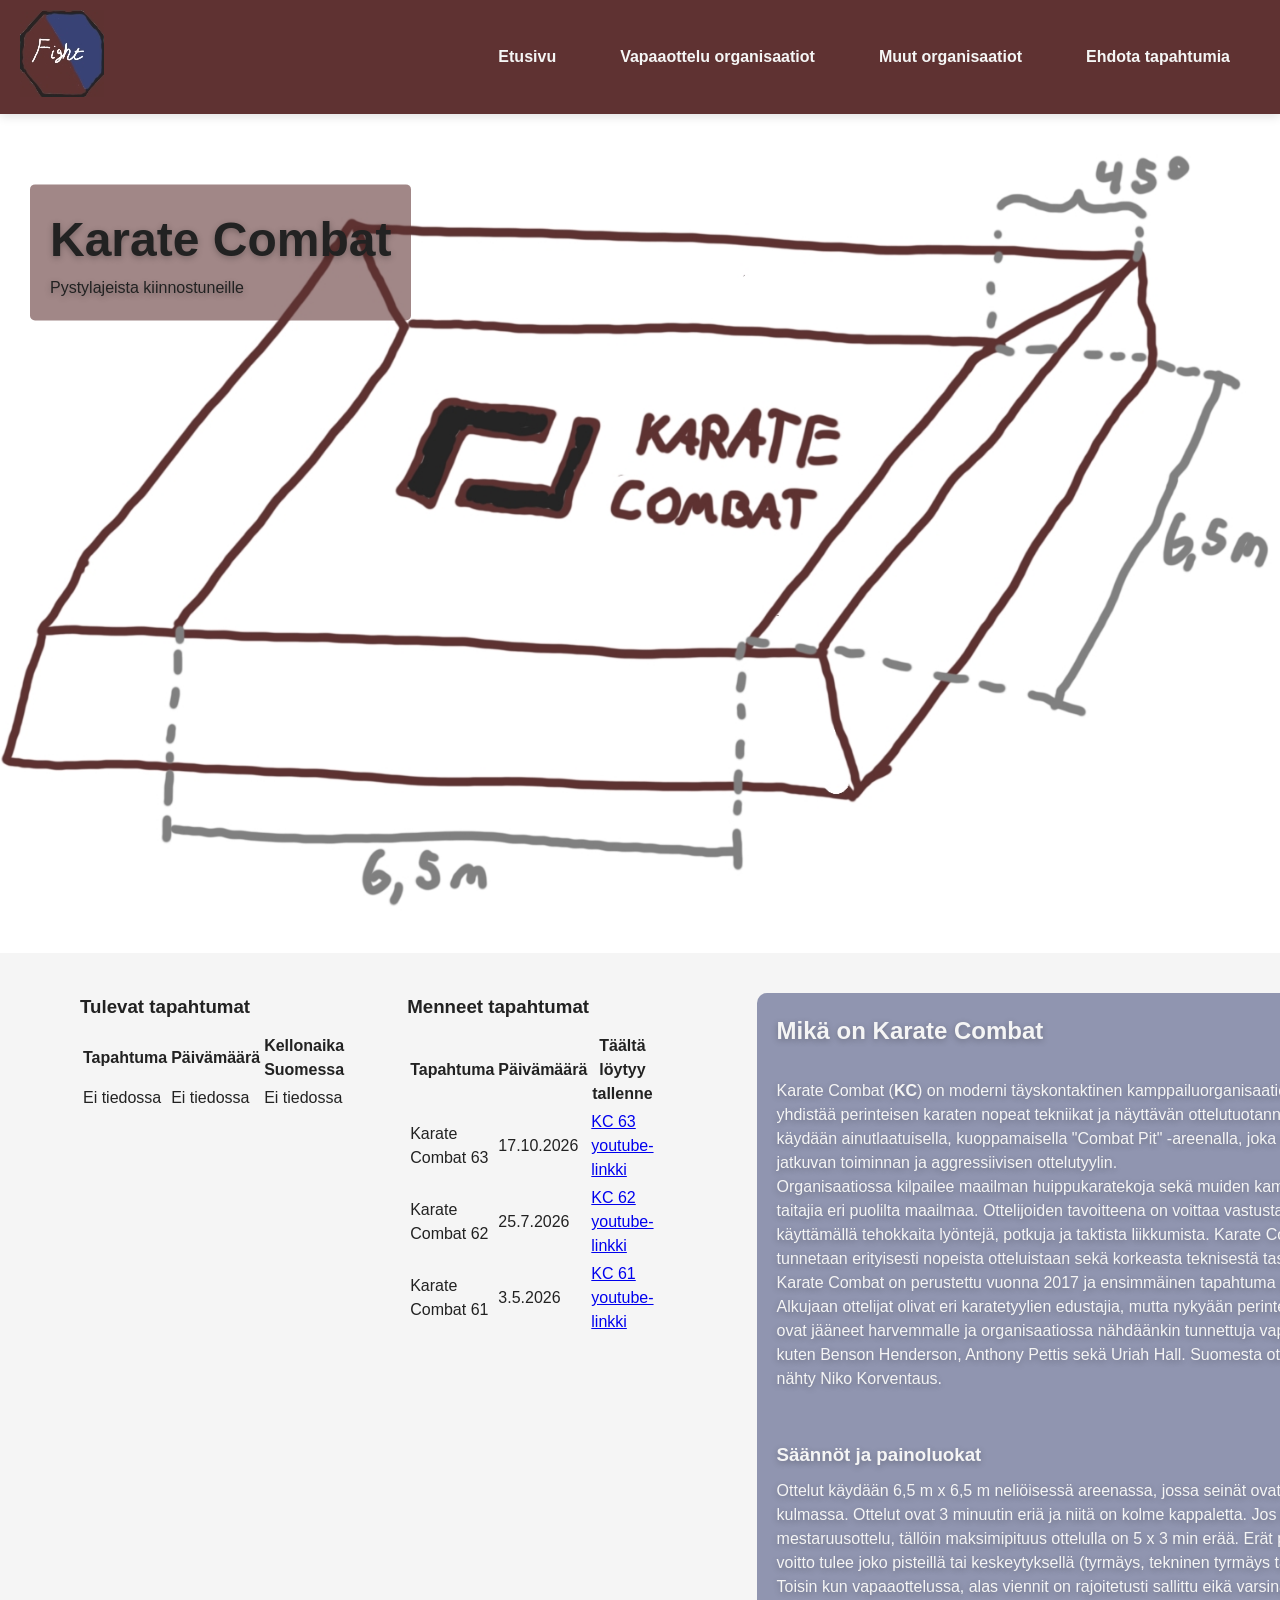
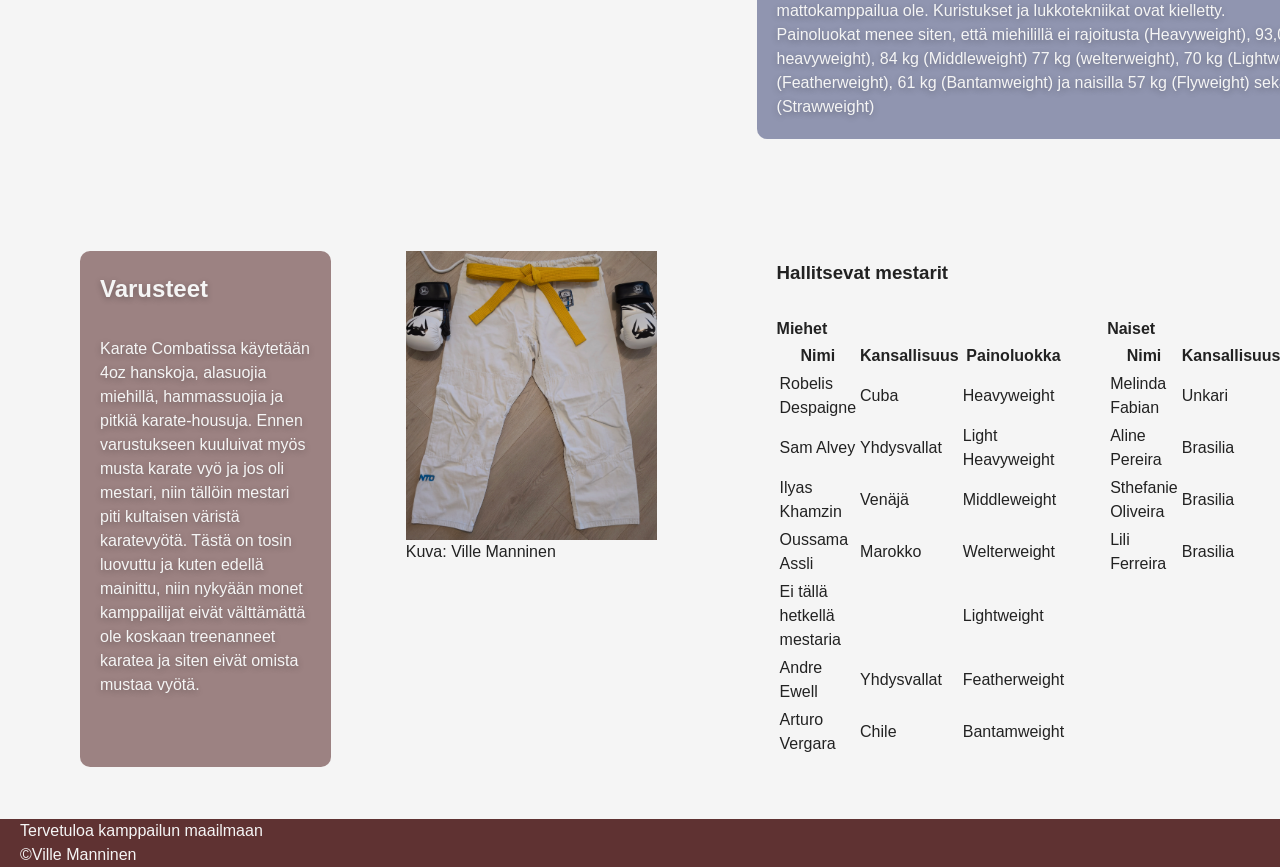
==== karate-combat.html @ 71a7be80 "Vaihe 3 palautus. Sivustot tehty ja layout laitettu" ====
<!DOCTYPE html>
<html lang="fi">

<head>
    <meta charset="UTF-8">
    <meta name="viewport" content="width=device-width, initial-scale=1.0">
    <title>Karate Combat sivusto ja kalenteri</title>
    <link rel="stylesheet" href="/css/layout.css">
</head>

<body>
    <header class="header">
        <section id="logo">
            <figure>
                <img src="kuvat/logo.jpg" alt="logo">
            </figure>
        </section>
        <nav>
            <ul class="paavalikko">
                <li><a href="index.html">Etusivu</a></li>
                <!-- Pudotusvalikko vapaaotteluorganisaatioille ja muulle. Tosin tässä en nyt tehnyt kuin yhden vapaaotteluorganisaation sivut, mutta jos olisi muita niin ne tulisi tänne -->
                <li class="pudotusvalikko">
                    <a href="#vapaaottelu-organisaatiot">Vapaaottelu organisaatiot</a>
                    <ul class="pudotusvalikko-valikko">
                        <li><a href="pfl.html">PFL</a></li>
                        <li><a href="ONE">One Championship</a></li>
                        <li><a href="Oktagon">Oktagon MMA</a></li>
                    </ul>
                </li>
                <li class="pudotusvalikko">
                    <a href="#muut-organisaatiot">Muut organisaatiot</a>
                    <ul class="pudotusvalikko-valikko">
                        <li><a href="karate-combat">Karate Combat</a></li>
                        <li><a href="Ice Cage">Ice Cage</a></li>
                    </ul>
                </li>
                <li><a href="lomake.html">Ehdota tapahtumia</a></li>
            </ul>
        </nav>
    </header>
    <!-- Banneri rakentuu kuvasta ja päälle teksti. Bannerin kuvan olen itse piirtänyt Samsung Galaxy Tab S9 Penup sovelluksella -->
    <section class="kc-banneri">
        <figure>
            <img src="/kuvat/kc_pit.jpg" alt="kc-areena">
        </figure>
        <div class="banneri-teksti">
            <h1 id="banneri-otsikko">Karate Combat</h1>
            <p>Pystylajeista kiinnostuneille</p>
        </div>
    </section>
    <!-- Main osa rakentuu neljästä osasta, tapahtumat-containerista, kc-esittelystä, varusteista ja mestareista -->
    <main class="main-kc">
        <article class="tapahtumat-container-kc">
            <section class="tulevat-kc">
                <h3>Tulevat tapahtumat</h3>
                <table>
                    <tr>
                        <th>Tapahtuma</th>
                        <th>Päivämäärä</th>
                        <th>Kellonaika Suomessa</th>
                    </tr>
                    <tr>
                        <td>Ei tiedossa</td>
                        <td>Ei tiedossa</td>
                        <td>Ei tiedossa</td>
                    </tr>
                </table>
            </section>
            <section class="menneet-kc">
                <h3>Menneet tapahtumat</h3>
                <table>
                    <tr>
                        <th>Tapahtuma</th>
                        <th>Päivämäärä</th>
                        <th>Täältä löytyy tallenne</th>
                    </tr>
                    <tr>
                        <td>Karate Combat 63</td>
                        <td>17.10.2026</td>
                        <td><a href="https://www.youtube.com/watch?v=Bj7Y3eCgF8A&t=2s">KC 63 youtube-linkki</a></td>
                    </tr>
                    <tr>
                        <td>Karate Combat 62</td>
                        <td>25.7.2026</td>
                        <td><a href="https://www.youtube.com/watch?v=kAiwUOb8HVw">KC 62 youtube-linkki</a>
                        </td>
                    </tr>
                    <tr>
                        <td>Karate Combat 61</td>
                        <td>3.5.2026</td>
                        <td><a href="https://www.youtube.com/live/7iORgmeLvCc?si=ViBxxLgZF8RyvKZC">KC 61
                                youtube-linkki</a>
                        </td>
                    </tr>
                </table>
            </section>
        </article>
        <article class="kc-esittely">
            <section class="kc-esittely-teksti">
                <h2>Mikä on Karate Combat</h2>
                <p> Karate Combat (<strong>KC</strong>) on moderni täyskontaktinen kamppailuorganisaatio, joka
                    yhdistää
                    perinteisen karaten nopeat tekniikat ja näyttävän ottelutuotannon.
                    Ottelut käydään ainutlaatuisella, kuoppamaisella "Combat Pit" -areenalla, joka mahdollistaa
                    jatkuvan
                    toiminnan ja aggressiivisen ottelutyylin.
                </p>
                <p>Organisaatiossa kilpailee maailman huippukaratekoja sekä muiden kamppailulajien taitajia eri
                    puolilta
                    maailmaa.
                    Ottelijoiden tavoitteena on voittaa vastustajansa käyttämällä tehokkaita lyöntejä, potkuja ja
                    taktista liikkumista.
                    Karate Combat tunnetaan erityisesti nopeista otteluistaan sekä korkeasta teknisestä tasostaan.
                </p>
                <p>Karate Combat on perustettu vuonna 2017 ja ensimmäinen tapahtuma pidettiin 2018. Alkujaan
                    ottelijat
                    olivat eri karatetyylien edustajia, mutta nykyään perinteiset karatekat
                    ovat jääneet harvemmalle ja organisaatiossa nähdäänkin tunnettuja vapaaottelijoita, kuten Benson
                    Henderson, Anthony Pettis sekä Uriah Hall. Suomesta ottelemassa on nähty Niko Korventaus.
                </p>
                <h3>Säännöt ja painoluokat</h3>
                <p>Ottelut käydään 6,5 m x 6,5 m neliöisessä areenassa, jossa seinät ovat 45 asteen kulmassa.
                    Ottelut
                    ovat 3 minuutin eriä ja niitä on kolme kappaletta.
                    Jos kyseessä on mestaruusottelu, tällöin maksimipituus ottelulla on 5 x 3 min erää. Erät
                    pisteytetään ja voitto tulee joko pisteillä tai keskeytyksellä (tyrmäys, tekninen tyrmäys tai
                    luovutus).
                    Toisin kun vapaaottelussa, alas viennit on rajoitetusti sallittu eikä varsinaista
                    mattokamppailua
                    ole. Kuristukset ja lukkotekniikat ovat kielletty.
                </p>
                <p>
                    Painoluokat menee siten, että miehilillä ei rajoitusta (Heavyweight), 93,0 kg (Light
                    heavyweight),
                    84 kg
                    (Middleweight) 77 kg (welterweight), 70 kg (Lightweight), 66 kg (Featherweight), 61 kg
                    (Bantamweight)
                    ja naisilla 57 kg (Flyweight) sekä 52 kg (Strawweight)
                </p>
            </section>
        </article>
        <article class="kc-varusteet-container">
            <section class="kc-varusteet-teksti">
                <h2>Varusteet</h2>
                <p>Karate Combatissa käytetään 4oz hanskoja, alasuojia miehillä, hammassuojia ja pitkiä
                    karate-housuja.
                    Ennen varustukseen kuuluivat myös musta karate vyö ja jos oli mestari, niin tällöin mestari piti
                    kultaisen väristä karatevyötä.
                    Tästä on tosin luovuttu ja kuten edellä mainittu, niin nykyään monet kamppailijat eivät
                    välttämättä
                    ole koskaan treenanneet karatea ja siten eivät omista mustaa vyötä.
                </p>
            </section>

            <figure class="kc-varusteet-kuva">
                <img src="/kuvat/kc_vaatteet.jpg" alt="Karate Combat-vaatteet">
                <figcaption>
                    Kuva: Ville Manninen
                </figcaption>
            </figure>
        </article>
        <div class="mestarit-container-kc">
            <h3>Hallitsevat mestarit</h3>
            <section class="miehet-kc">
                <h4>Miehet</h4>
                <table>
                    <tr>
                        <th>Nimi</th>
                        <th>Kansallisuus</th>
                        <th>Painoluokka</th>
                    </tr>
                    <tr>
                        <td>Robelis Despaigne</td>
                        <td>Cuba</td>
                        <td>Heavyweight</td>
                    </tr>
                    <tr>
                        <td>Sam Alvey</td>
                        <td>Yhdysvallat</td>
                        <td>Light Heavyweight</td>
                    </tr>
                    <tr>
                        <td>Ilyas Khamzin</td>
                        <td>Venäjä</td>
                        <td>Middleweight</td>
                    </tr>
                    <tr>
                        <td>Oussama Assli</td>
                        <td>Marokko</td>
                        <td>Welterweight</td>
                    </tr>
                    <tr>
                        <td>Ei tällä hetkellä mestaria</td>
                        <td></td>
                        <td>Lightweight</td>
                    </tr>
                    <tr>
                        <td>Andre Ewell</td>
                        <td>Yhdysvallat</td>
                        <td>Featherweight</td>
                    </tr>
                    <tr>
                        <td>Arturo Vergara</td>
                        <td>Chile</td>
                        <td>Bantamweight</td>
                    </tr>
                </table>
            </section>
            <section class="naiset-kc">
                <h4>Naiset</h4>
                <table>
                    <tr>
                        <th>Nimi</th>
                        <th>Kansallisuus</th>
                        <th>Painoluokka</th>
                    </tr>
                    <tr>
                        <td>Melinda Fabian</td>
                        <td>Unkari</td>
                        <td>Bantamweight</td>
                    </tr>
                    <tr>
                        <td>Aline Pereira</td>
                        <td>Brasilia</td>
                        <td>Flyweight</td>
                    </tr>
                    <tr>
                        <td>Sthefanie Oliveira</td>
                        <td>Brasilia</td>
                        <td>Strawweight (hallitseva)</td>
                    </tr>
                    <tr>
                        <td>Lili Ferreira</td>
                        <td>Brasilia</td>
                        <td>Strawweight (Väliaikainen)</td>
                    </tr>
                </table>
            </section>
    </main>

    <footer class="footer">
        <p>Tervetuloa kamppailun maailmaan</p>
        <p>&copy;Ville Manninen</p>
    </footer>

</body>

</html>
---- css/layout.css ----
* {
    box-sizing: border-box;
    margin: 0;
}

body {
    font-family: Arial, Helvetica, sans-serif;
    line-height: 1.5;
    background-color: rgb(245, 245, 245);
    color: #222;
}

/* Header ja footer pohjaväri #5f3232, koska punainen on lempivärini. Body väri 245, 245, 245, ei täysin valkoinen, mutta ei iske silmille*/
/* Toinen ns. pääväri on sininen #394275 */
/* Laitetaan otsikoiden fontit googlesta haetun Oswald fontin mukaisiksi */

/* ********************************************************************************************************************************************* 
Yleiset kaikille sivustoille olevat asetukset
************************************************************************************************************************************************/


h1,
h2,
h3 {
    font-family: "Oswald", sans-serif;
}

/* Header on stickyn kanssa, että säilyy rullatessakin ylhäällä */

.header {
    position: sticky;
    top: 0;
    z-index: 100;
    display: flex;
    justify-content: space-between;
    align-items: center;
    padding: 10px 20px;
    min-height: 75px;
    background-color: #5f3232;
    color: rgb(245, 245, 245);
    box-shadow: 0 2px 10px #0002;
}

/* Päävalikko toimii hover tai tabulaattorila ja sen asetukset on tehty alle */

.paavalikko {
    display: flex;
    flex-wrap: wrap;
    gap: 4px;
    margin: 0;
    list-style: none;
}

.paavalikko>li>a {
    display: block;
    padding: 15px 30px;
    gap: 30px;
    text-decoration: none;
    font-weight: bold;
}

.paavalikko a {
    color: rgb(245, 246, 245);
    text-decoration: none;
}

.paavalikko a:hover,
.paavalikko a:focus-visible {
    background-color: #394275;
}

.pudotusvalikko {
    position: relative;
}

.pudotusvalikko-valikko {
    position: absolute;
    top: 100%;
    left: 0;
    z-index: 10;
    display: none;
    min-width: 200px;
    margin: 0;
    padding: 7px;
    list-style: none;
    background-color: rgb(245, 167, 167);
}

.pudotusvalikko-valikko a {
    display: block;
    padding: 10px 13px;
    text-decoration: none;
    font-weight: bold;
}

.pudotusvalikko:hover .pudotusvalikko-valikko,
.pudotusvalikko:focus-within .pudotusvalikko-valikko {
    display: block;
}

#logo {
    width: auto;
    height: auto;
}

/* Footeriin sama tyyli kuin headerissa, että pysyy yhtenäisyys */
.footer {
    justify-content: space-between;
    align-items: center;
    padding: 0 20px;
    background-color: #5f3232;
    color: rgb(245, 245, 245)
}




/*********************************************************************************************************************************************** 
index.html asetukset 
************************************************************************************************************************************************/

/* MAIN-osa */

/* En laittanut pääsivua gridiin tai flexboxiin, koska en näy siitä hyötyä. Haluan, että pääsivu on niinkuin on nyt */

.mma-info {
    padding: 30px;
    margin-bottom: 5px;
    max-width: 1200px;
    margin: 0 auto;
}

.mma-info p {
    margin-bottom: 10px;
}

/* Lisätään vähän otsikon ja tekstin alle väliä */
h2 {
    margin-bottom: 30px;
}

.säännöt {
    padding: 30px;
    margin-bottom: 5px;
    max-width: 1200px;
    margin: 0 auto;
}

h3 {
    margin-bottom: 10px;
}

/* Sisennetään luotteloja enemmän */
.luettelot {
    margin: 40px;
}

.luettelot ul {
    padding-bottom: 10px;
}

.organisaatio-sektio {
    padding: 30px;
}

.organisaatio-sektio h3 {
    margin-bottom: 10px;
    text-align: center;
}

.organisaatiot {
    border: 2px solid #222;
    padding: 5px;
    text-align: center;
}

.organisaatiot a {
    text-decoration: none;
}

/* Etusivun kuva koko sivun leveydelle ja leikataan vähän ylä ja alaosaa. Kuva itse otettu Ice Cage 8 tapahtumasta */
.etusivu-kuva {
    margin: 0px;
}

.etusivu-kuva img {
    width: 100%;
    height: 600px;
    object-fit: cover;
    object-position: center 45%;
}

/* *************************************************************************************************************************************************************************
pfl.html asetusket
*************************************************************************************************************************************************************************** */

/* Aikataulu ensin vasemmalle ja sitten sivupalkkikuva oikealle. Suomessa luetaan vasemmaltya oikealle ja tärkein tieto
pitää löytyä ensimmäisenä. Vapaaottelun uusille seuraajille alemmas tietoa organisaatiosta ja tämän hetkiset mestarit */

/* Grid valittu koska saadaan tällä sekä vierekkäin itemeitä, että allekkain */

/* Grid rakentuu main osasta ja sivupalkista. Haluan, että header ja footer ovat joka sivulla samat samassa kohtaa.
    main osa rakentuu useammasta gridistä */
.container-pfl {
    display: grid;
    grid-template-columns: 3fr 1fr;
    grid-template-areas:
        "main-pfl sivupalkki";
    grid-template-rows: auto;
    min-height: 950px;
    gap: 100px;
    max-width: 1200px;
    margin: 0 auto;
    padding: 40px;
}

.main-pfl {
    grid-area: main-pfl;
}

/* Sivupalkin asetukset. Sivupalkki koostuu kolmesta kuvasta */

.sivupalkki {
    grid-area: sivupalkki;
}

.sivupalkki img {
    width: 100%;
    height: 100%;
    display: block;
}

/* Tapahtuma container rakenne omaan gridiin. Tulevat tapahtumat ylle ja menneet alle */
.tapahtumat-container {
    display: grid;
    grid-template-rows: 1fr 1fr;
    grid-template-areas:
        "tulevat"
        "mennet";
    gap: 100px;
    max-width: 600px;
    margin: 0;
}

/* PFL esittelyteksti siten, että teksti päällä ja taustalla näkyy vapaaotteluhanskoista kuva. */

.pfl-esittely {
    position: relative;
}

.esittely-teksti {
    position: absolute;
    top: 90px;
    left: 0;
    z-index: 10;
    background-color: #5f3232;
    color: rgb(245, 245, 245);
    opacity: 85%;
    border-radius: 5%;
    padding: 20px;
}

.pfl-hanskat img {
    width: 100%;
    max-width: none;
    height: auto;
    display: block;
    margin: 40px 0;
}

/* Mestarit taulukot omaan gridiin siten, että mihet vasemmalla ja naiset oikealla */

.mestarit-container {
    display: grid;
    grid-template-columns: 1fr 1fr;
    grid-template-areas:
        "h3 h3"
        "miehet naiset";
    gap: 20px 40px;
    margin: 40px 0;
    background-color: #394275;
    padding: 20px;
    box-shadow: 0 2px 10px #0002;
    border-radius: 10px;
    color: rgb(245, 245, 245);
}

.miehet {
    grid-area: miehet;
}

.naiset {
    grid-area: naiset;
}

/* *************************************************************************************************************************************************************************
karate-combat.html sivun asetukset
*************************************************************************************************************************************************************************** */

/* main alue gridiin */

.main-kc {
    display: grid;
    grid-template-columns: 1fr 1fr;
    min-height: 50px;
    gap: 100px;
    width: 100%;
    max-width: 1200px;
    margin: 0 auto;
    padding: 40px;
}

/* bannerin teko */

.kc-banneri {
    position: relative;
    min-height: 380px;
}

.banneri-teksti {
    position: absolute;
    top: 10%;
    transform: translateY(-10%);
    left: 30px;
    text-shadow: 0 2px 6px #0004;
    max-width: 700px;
    max-height: 500px;
    padding: 20px;
    border-radius: 5px;
    background-color: #5f323295;
}

.kc-banneri img {
    display: block;
    width: 100%;
    height: 100%;
}

#banneri-otsikko {
    font-size: 3rem;
}

/* Tästä alkaa tapahtumat container */

.tapahtumat-container-kc {
    display: grid;
    grid-template-columns: 1fr 1fr;
    grid-template-areas: "tulevat-kc menneet-kc";
    gap: 60px;
}

/* Tästä alkaa varusteet container. Laitetaan niin, että varustekuvaus vasemmalla, kuva oikealla */

.kc-varusteet-container {
    display: grid;
    grid-template-columns: 1fr 1fr;
    grid-template-areas:
        "kc-varusteet-teksti kc-varusteet-kuva";
    gap: 75px;
    padding: 12px 0;
}

.kc-varusteet-teksti {
    grid-area: kc-varusteet-teksti;
    padding: 20px;
    background-color: #5f323295;
    border-radius: 10px;
    color: rgb(245, 245, 245);
    text-shadow: 0 2px 6px #0004;
}

.kc-varusteet-kuva {
    grid-area: kc-varusteet-kuva
}

.kc-varusteet-container img {
    display: block;
    width: 100%;
}

/* Tässä on esittelytekstikortin asetukset */

.kc-esittely-teksti {
    padding: 20px;
    background-color: #39427588;
    border-radius: 10px;
    color: rgb(245, 245, 245);
    text-shadow: 0 2px 6px #0004;
}

.kc-esittely-teksti h3 {
    margin-top: 50px;
}


/* Tästä alkaa mestarit container. Otsikko, tämän alle niin, että miehet vasemmalla ja naiset oikealla */

/* Mietin vielä taustavärejä ja laatikoita. Teem päätökset kun näen miltä taulukko näyttää */

.mestarit-container-kc {
    display: grid;
    grid-template-columns: 1fr 1fr;
    grid-template-areas:
        "h3 h3"
        "miehet-kc naiset-kc";
    padding: 20px;
    gap: 20px 40px;
}

.miehet-kc {
    grid-area: miehet-kc;
}

.naiset-kc {
    grid-area: naiset-kc;
}

/* **********************************************************************************************************************************
     LOMAKE-sivu alkaa tästä 
*************************************************************************************************************************************/

/* Tänne tulee lomake sivuston asetukset. Sivusto on nyt vielä tyhjä, sillä haluan nähdä miten lomake tehdään ja sitten visioin tämän sivun.
Ideana on kuitenkin, että tähän tehdään vaan lomake, jossa voi ehdottaa tapahtumaa ja lisätä lisätietoja siitä ja sähköposti-osoitteen.
Muuuten tänne ei varmaan muuta tule kuin jokin kuva ehkä. */
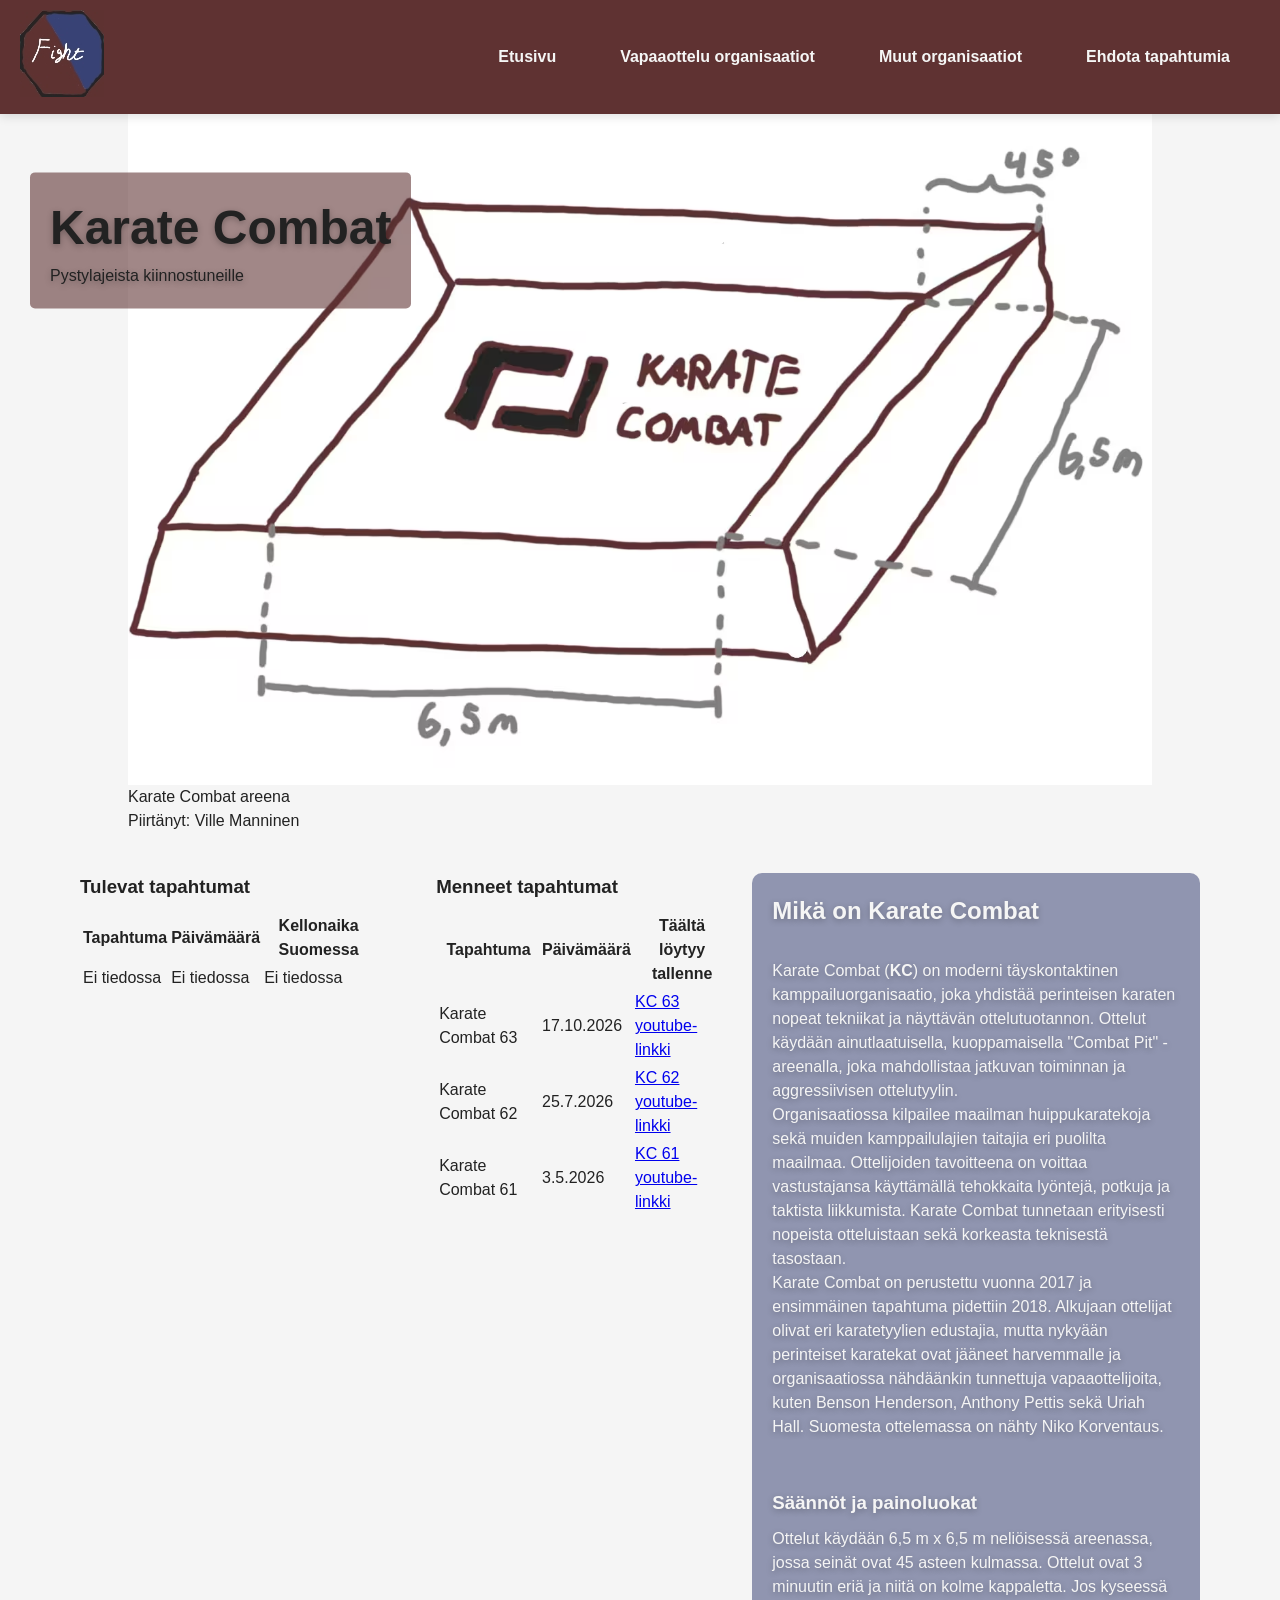
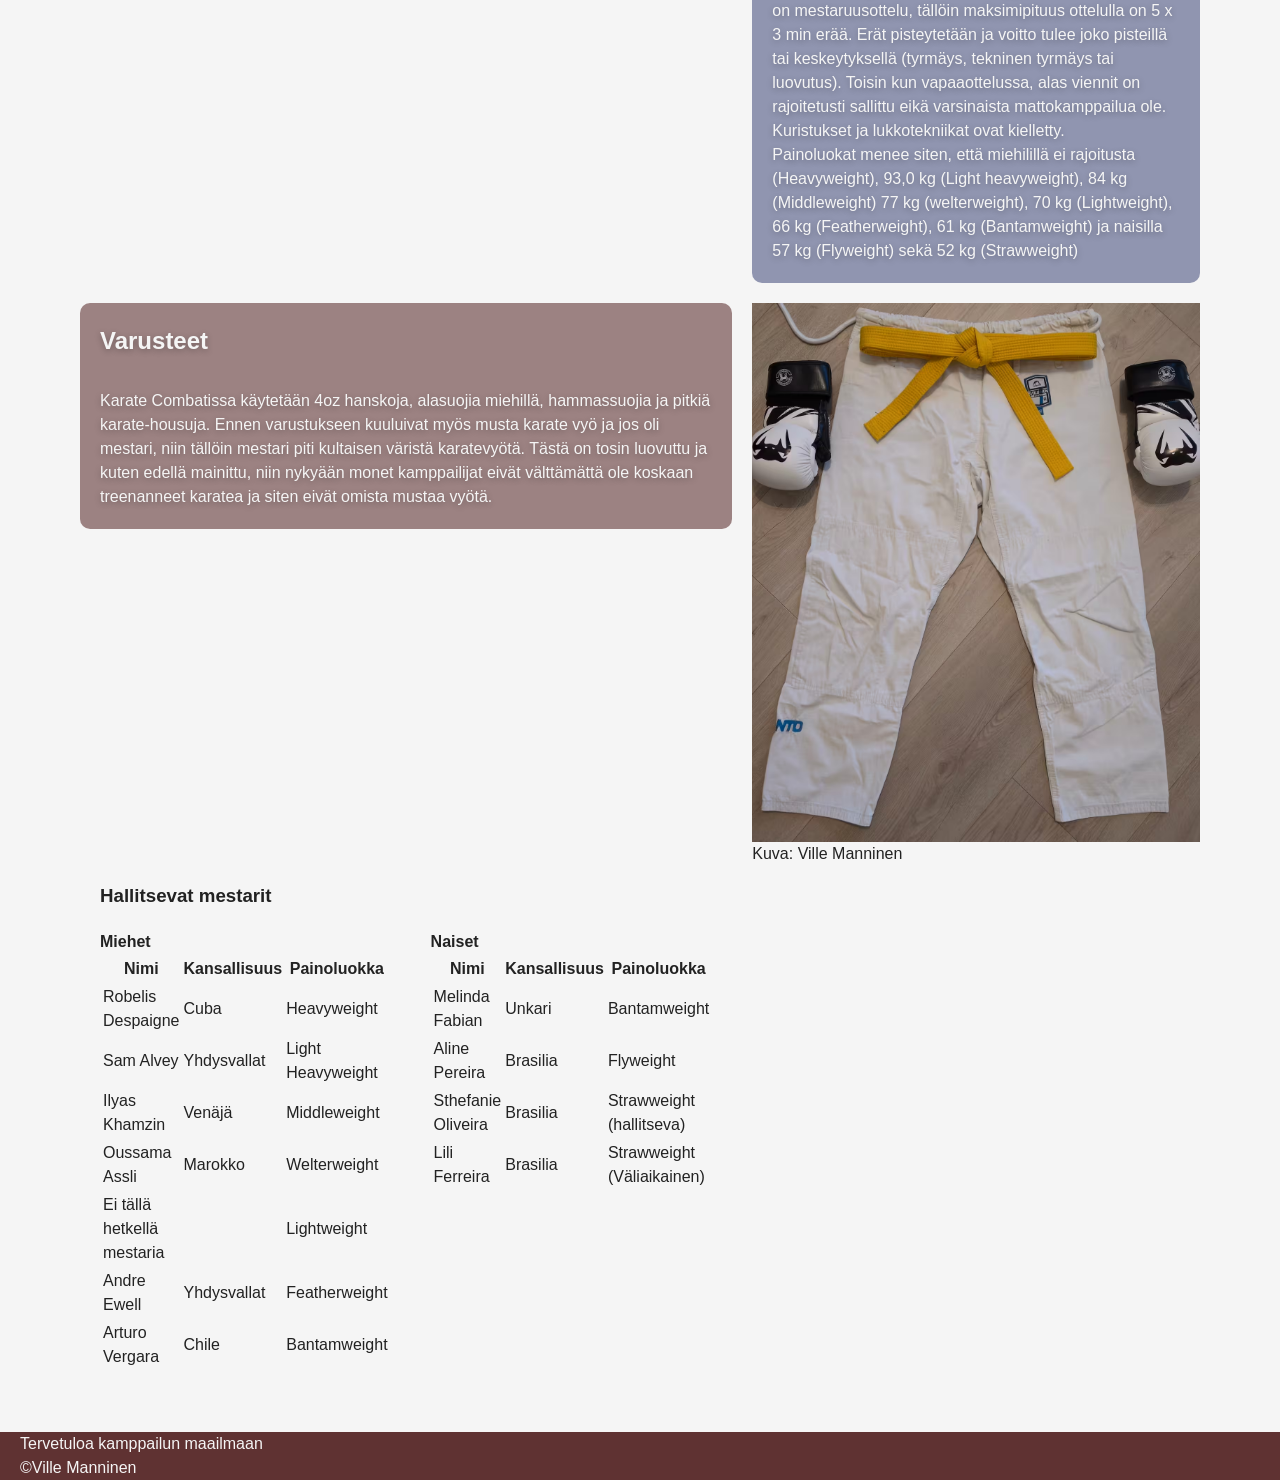
==== commit 9acab904: "Vaihe 4 palautus. Edellisien kommenttien mukaan tehty korjauksia. Lähinnä muutettu kuvat picture rak" ====
--- a/karate-combat.html
+++ b/karate-combat.html
@@ -5,7 +5,8 @@
     <meta charset="UTF-8">
     <meta name="viewport" content="width=device-width, initial-scale=1.0">
     <title>Karate Combat sivusto ja kalenteri</title>
-    <link rel="stylesheet" href="/css/layout.css">
+    <link rel="stylesheet" href="css/layout.css">
+    <link rel="icon" href="kuvat/logo/icon.svg" type="image/svg+xml">
 </head>
 
 <body>
@@ -30,7 +31,7 @@
                 <li class="pudotusvalikko">
                     <a href="#muut-organisaatiot">Muut organisaatiot</a>
                     <ul class="pudotusvalikko-valikko">
-                        <li><a href="karate-combat">Karate Combat</a></li>
+                        <li><a href="karate-combat.html">Karate Combat</a></li>
                         <li><a href="Ice Cage">Ice Cage</a></li>
                     </ul>
                 </li>
@@ -39,10 +40,20 @@
         </nav>
     </header>
     <!-- Banneri rakentuu kuvasta ja päälle teksti. Bannerin kuvan olen itse piirtänyt Samsung Galaxy Tab S9 Penup sovelluksella -->
+    <!-- Kuvien kokoa pienennetty ja eri skaalauksia kuvista. -->
     <section class="kc-banneri">
-        <figure>
-            <img src="/kuvat/kc_pit.jpg" alt="kc-areena">
-        </figure>
+        <picture>
+            <source type="image/avif" srcset="kuvat/kc_pit_v2.avif 1504w,
+                    kuvat/kc_pit_v2.avif 1280w,
+                    kuvat/kc_pit_v2.avif 640w" sizes="100vw">
+            <source type="image/webp" srcset="kuvat/kc_pit_v2.webp 1504w,
+                    kuvat/kc_pit_v2.webp,
+                    kuvat/kc_pit_v2.webp 640w" sizes="100vw">
+            <img src="kuvat/kc_pit_v2.jpg" alt="kc-areena" width="1504" height="986" fetchpriority="high">
+            <figcaption>Karate Combat areena
+                <p>Piirtänyt: Ville Manninen</p>
+            </figcaption>
+        </picture>
         <div class="banneri-teksti">
             <h1 id="banneri-otsikko">Karate Combat</h1>
             <p>Pystylajeista kiinnostuneille</p>
@@ -139,7 +150,7 @@
                 </p>
             </section>
         </article>
-        <article class="kc-varusteet-container">
+        <article class="kc-varusteet">
             <section class="kc-varusteet-teksti">
                 <h2>Varusteet</h2>
                 <p>Karate Combatissa käytetään 4oz hanskoja, alasuojia miehillä, hammassuojia ja pitkiä
@@ -151,14 +162,24 @@
                     ole koskaan treenanneet karatea ja siten eivät omista mustaa vyötä.
                 </p>
             </section>
-
-            <figure class="kc-varusteet-kuva">
-                <img src="/kuvat/kc_vaatteet.jpg" alt="Karate Combat-vaatteet">
-                <figcaption>
-                    Kuva: Ville Manninen
-                </figcaption>
-            </figure>
-        </article>
+            </article>
+            <section class="kc-varusteet-kuva">
+                <picture>
+                    <source type="image/avif" srcset="kuvat/kc_vaatteet_v2.avif 2732w,
+                        kuvat/kc_vaatteet_v2_1280.avif 1280w,
+                        kuvat/kc_vaatteet_v2_640.avif 640w" sizes="100vw">
+
+                    <source type="image/webp" srcset="kuvat/kc_vaatteet_v2.webp 2732w,
+                        kuvat/kc_vaatteet_v2_1280.webp 1280w,
+                        kuvat/kc_vaatteet_v2_640.webp 640w" sizes="100vw">
+
+                    <img src="kuvat/kc_vaatteet_v2.jpg" alt="Karate Combat-vaatteet" width="2732" height="3142" fetchpriority="high">
+                    <figcaption>
+                        Kuva: Ville Manninen
+                    </figcaption>
+                </picture>
+            </section>
+        
         <div class="mestarit-container-kc">
             <h3>Hallitsevat mestarit</h3>
             <section class="miehet-kc">
--- a/css/layout.css
+++ b/css/layout.css
@@ -105,8 +105,6 @@
 
 /* Footeriin sama tyyli kuin headerissa, että pysyy yhtenäisyys */
 .footer {
-    justify-content: space-between;
-    align-items: center;
     padding: 0 20px;
     background-color: #5f3232;
     color: rgb(245, 245, 245)
@@ -209,6 +207,7 @@
     grid-template-rows: auto;
     min-height: 950px;
     gap: 100px;
+    /* gap on näin iso, koska haluan sivupalkkia erilleen muusta sisällöstä */
     max-width: 1200px;
     margin: 0 auto;
     padding: 40px;
@@ -226,7 +225,7 @@
 
 .sivupalkki img {
     width: 100%;
-    height: 100%;
+    height: auto;
     display: block;
 }
 
@@ -303,7 +302,7 @@
     display: grid;
     grid-template-columns: 1fr 1fr;
     min-height: 50px;
-    gap: 100px;
+    gap: 20px;
     width: 100%;
     max-width: 1200px;
     margin: 0 auto;
@@ -332,8 +331,13 @@
 
 .kc-banneri img {
     display: block;
-    width: 100%;
-    height: 100%;
+    width: 80%;
+    height: 80%;
+    margin-left: 10%;
+}
+
+.kc-banneri figcaption {
+    margin-left: 10%;
 }
 
 #banneri-otsikko {
@@ -349,19 +353,10 @@
     gap: 60px;
 }
 
-/* Tästä alkaa varusteet container. Laitetaan niin, että varustekuvaus vasemmalla, kuva oikealla */
-
-.kc-varusteet-container {
-    display: grid;
-    grid-template-columns: 1fr 1fr;
-    grid-template-areas:
-        "kc-varusteet-teksti kc-varusteet-kuva";
-    gap: 75px;
-    padding: 12px 0;
-}
+/* Varuste container otettu pois. Ei toiminut visuaalisesti. Parempi, että antaa main grid hoitaa homma
+ja laittaa tekstin ja kuvan vierekkain ja gridin seuraavalta riviltä alkaa mestarit taulukko.*/
 
 .kc-varusteet-teksti {
-    grid-area: kc-varusteet-teksti;
     padding: 20px;
     background-color: #5f323295;
     border-radius: 10px;
@@ -369,13 +364,11 @@
     text-shadow: 0 2px 6px #0004;
 }
 
-.kc-varusteet-kuva {
-    grid-area: kc-varusteet-kuva
-}
-
-.kc-varusteet-container img {
-    display: block;
-    width: 100%;
+
+.kc-varusteet-kuva img {
+    display: block;
+    width: 100%;
+    height: 100%;
 }
 
 /* Tässä on esittelytekstikortin asetukset */
@@ -407,6 +400,11 @@
     gap: 20px 40px;
 }
 
+.mestarit-container-kc h3 {
+    grid-area: h3;
+    margin: 0;
+}
+
 .miehet-kc {
     grid-area: miehet-kc;
 }
@@ -421,4 +419,23 @@
 
 /* Tänne tulee lomake sivuston asetukset. Sivusto on nyt vielä tyhjä, sillä haluan nähdä miten lomake tehdään ja sitten visioin tämän sivun.
 Ideana on kuitenkin, että tähän tehdään vaan lomake, jossa voi ehdottaa tapahtumaa ja lisätä lisätietoja siitä ja sähköposti-osoitteen.
-Muuuten tänne ei varmaan muuta tule kuin jokin kuva ehkä. */+Muuuten tänne ei varmaan muuta tule kuin jokin kuva ehkä. */
+
+.main-lomake {
+    display: grid;
+    grid-template-columns: 1fr 1fr;
+    min-height: 50px;
+    gap: 50px;
+    width: 100%;
+    max-width: 1200px;
+    margin: 0 auto;
+    padding: 40px;
+}
+
+.otsikko-lomake {
+    padding: 20px;
+    background-color: #5f323295;
+    border-radius: 10px;
+    color: rgb(245, 245, 245);
+    text-shadow: 0 2px 6px #0004;
+}
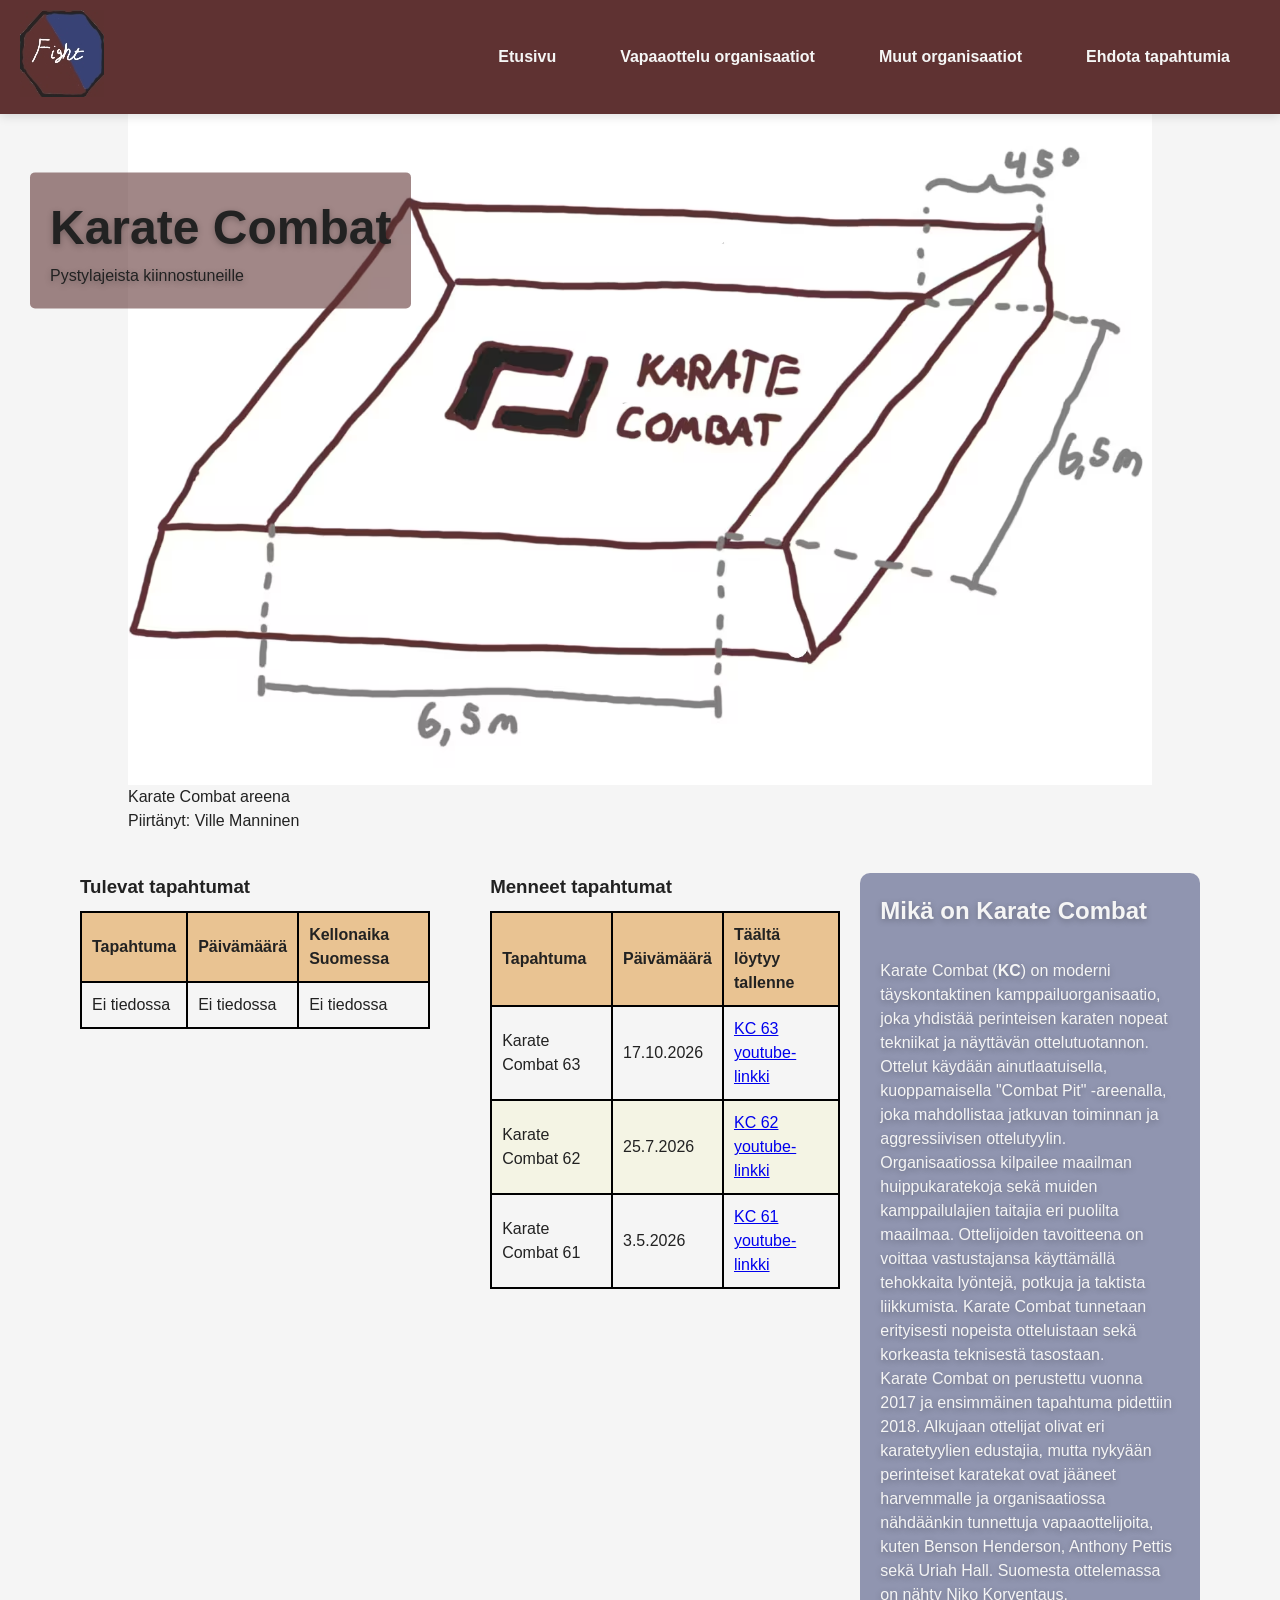
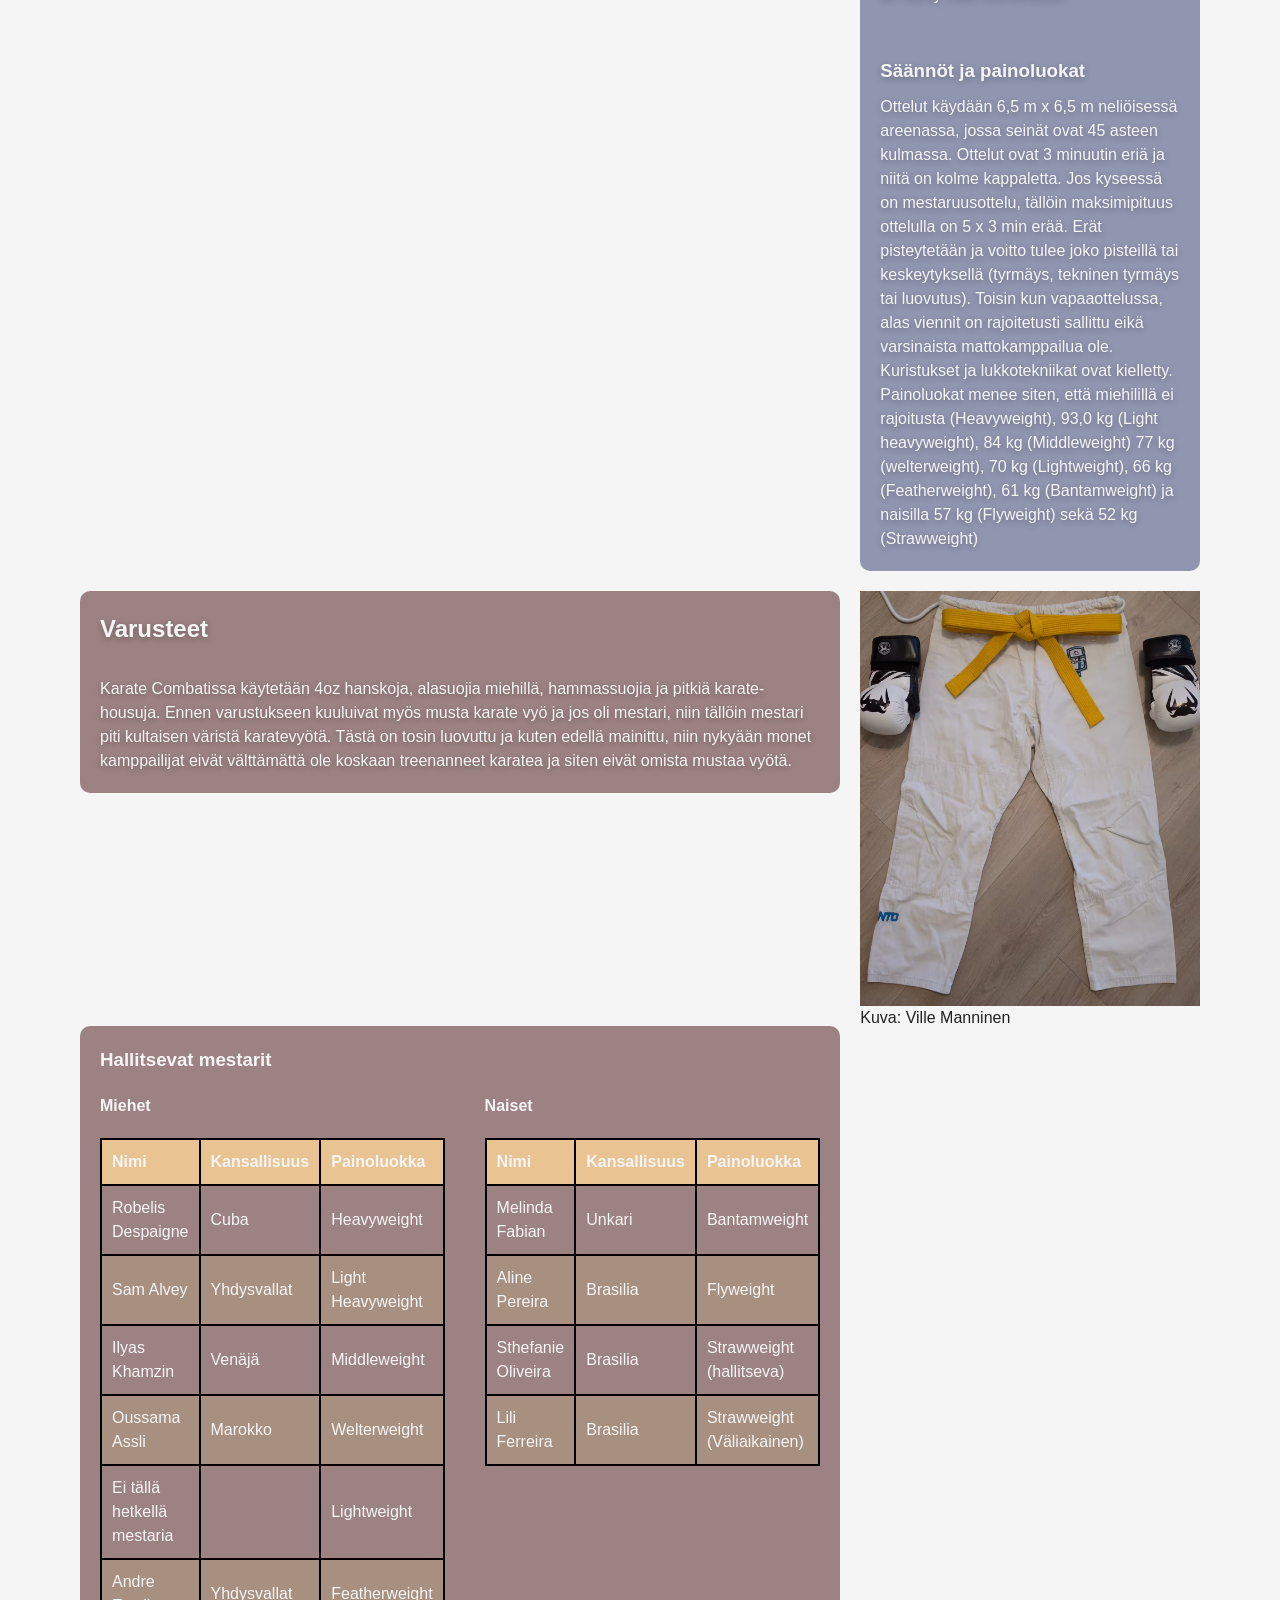
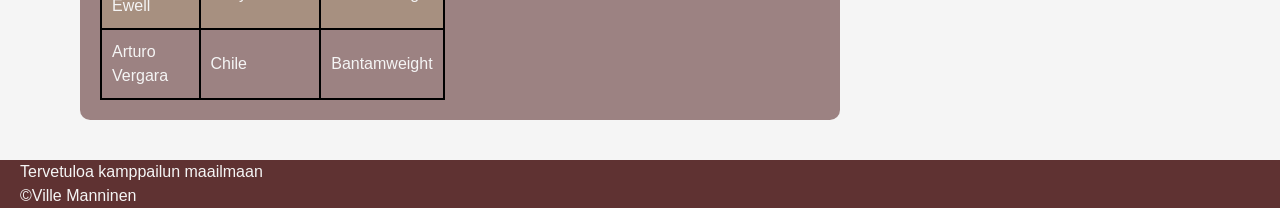
==== commit fbe48d68: "Vaihe 5 lomakesivun teko sekä taulukoiden visuallisen ilmeen kohotus" ====
--- a/karate-combat.html
+++ b/karate-combat.html
@@ -65,44 +65,48 @@
             <section class="tulevat-kc">
                 <h3>Tulevat tapahtumat</h3>
                 <table>
-                    <tr>
+                    <thead>
                         <th>Tapahtuma</th>
                         <th>Päivämäärä</th>
                         <th>Kellonaika Suomessa</th>
-                    </tr>
-                    <tr>
-                        <td>Ei tiedossa</td>
-                        <td>Ei tiedossa</td>
-                        <td>Ei tiedossa</td>
-                    </tr>
+                    </thead>
+                    <tbody>
+                        <tr>
+                            <td>Ei tiedossa</td>
+                            <td>Ei tiedossa</td>
+                            <td>Ei tiedossa</td>
+                        </tr>
+                    </tbody>
                 </table>
             </section>
             <section class="menneet-kc">
                 <h3>Menneet tapahtumat</h3>
                 <table>
-                    <tr>
+                    <thead>
                         <th>Tapahtuma</th>
                         <th>Päivämäärä</th>
                         <th>Täältä löytyy tallenne</th>
-                    </tr>
-                    <tr>
-                        <td>Karate Combat 63</td>
-                        <td>17.10.2026</td>
-                        <td><a href="https://www.youtube.com/watch?v=Bj7Y3eCgF8A&t=2s">KC 63 youtube-linkki</a></td>
-                    </tr>
-                    <tr>
-                        <td>Karate Combat 62</td>
-                        <td>25.7.2026</td>
-                        <td><a href="https://www.youtube.com/watch?v=kAiwUOb8HVw">KC 62 youtube-linkki</a>
-                        </td>
-                    </tr>
-                    <tr>
-                        <td>Karate Combat 61</td>
-                        <td>3.5.2026</td>
-                        <td><a href="https://www.youtube.com/live/7iORgmeLvCc?si=ViBxxLgZF8RyvKZC">KC 61
-                                youtube-linkki</a>
-                        </td>
-                    </tr>
+                    </thead>
+                    <tbody>
+                        <tr>
+                            <td>Karate Combat 63</td>
+                            <td>17.10.2026</td>
+                            <td><a href="https://www.youtube.com/watch?v=Bj7Y3eCgF8A&t=2s">KC 63 youtube-linkki</a></td>
+                        </tr>
+                        <tr>
+                            <td>Karate Combat 62</td>
+                            <td>25.7.2026</td>
+                            <td><a href="https://www.youtube.com/watch?v=kAiwUOb8HVw">KC 62 youtube-linkki</a>
+                            </td>
+                        </tr>
+                        <tr>
+                            <td>Karate Combat 61</td>
+                            <td>3.5.2026</td>
+                            <td><a href="https://www.youtube.com/live/7iORgmeLvCc?si=ViBxxLgZF8RyvKZC">KC 61
+                                    youtube-linkki</a>
+                            </td>
+                        </tr>
+                    </tbody>
                 </table>
             </section>
         </article>
@@ -162,99 +166,104 @@
                     ole koskaan treenanneet karatea ja siten eivät omista mustaa vyötä.
                 </p>
             </section>
-            </article>
-            <section class="kc-varusteet-kuva">
-                <picture>
-                    <source type="image/avif" srcset="kuvat/kc_vaatteet_v2.avif 2732w,
+        </article>
+        <section class="kc-varusteet-kuva">
+            <picture>
+                <source type="image/avif" srcset="kuvat/kc_vaatteet_v2.avif 2732w,
                         kuvat/kc_vaatteet_v2_1280.avif 1280w,
                         kuvat/kc_vaatteet_v2_640.avif 640w" sizes="100vw">
 
-                    <source type="image/webp" srcset="kuvat/kc_vaatteet_v2.webp 2732w,
+                <source type="image/webp" srcset="kuvat/kc_vaatteet_v2.webp 2732w,
                         kuvat/kc_vaatteet_v2_1280.webp 1280w,
                         kuvat/kc_vaatteet_v2_640.webp 640w" sizes="100vw">
 
-                    <img src="kuvat/kc_vaatteet_v2.jpg" alt="Karate Combat-vaatteet" width="2732" height="3142" fetchpriority="high">
-                    <figcaption>
-                        Kuva: Ville Manninen
-                    </figcaption>
-                </picture>
-            </section>
-        
+                <img src="kuvat/kc_vaatteet_v2.jpg" alt="Karate Combat-vaatteet" width="2732" height="3142"
+                    fetchpriority="high">
+                <figcaption>
+                    Kuva: Ville Manninen
+                </figcaption>
+            </picture>
+        </section>
+
         <div class="mestarit-container-kc">
             <h3>Hallitsevat mestarit</h3>
             <section class="miehet-kc">
                 <h4>Miehet</h4>
                 <table>
-                    <tr>
+                    <thead>
                         <th>Nimi</th>
                         <th>Kansallisuus</th>
                         <th>Painoluokka</th>
-                    </tr>
-                    <tr>
-                        <td>Robelis Despaigne</td>
-                        <td>Cuba</td>
-                        <td>Heavyweight</td>
-                    </tr>
-                    <tr>
-                        <td>Sam Alvey</td>
-                        <td>Yhdysvallat</td>
-                        <td>Light Heavyweight</td>
-                    </tr>
-                    <tr>
-                        <td>Ilyas Khamzin</td>
-                        <td>Venäjä</td>
-                        <td>Middleweight</td>
-                    </tr>
-                    <tr>
-                        <td>Oussama Assli</td>
-                        <td>Marokko</td>
-                        <td>Welterweight</td>
-                    </tr>
-                    <tr>
-                        <td>Ei tällä hetkellä mestaria</td>
-                        <td></td>
-                        <td>Lightweight</td>
-                    </tr>
-                    <tr>
-                        <td>Andre Ewell</td>
-                        <td>Yhdysvallat</td>
-                        <td>Featherweight</td>
-                    </tr>
-                    <tr>
-                        <td>Arturo Vergara</td>
-                        <td>Chile</td>
-                        <td>Bantamweight</td>
-                    </tr>
+                    </thead>
+                    <tbody>
+                        <tr>
+                            <td>Robelis Despaigne</td>
+                            <td>Cuba</td>
+                            <td>Heavyweight</td>
+                        </tr>
+                        <tr>
+                            <td>Sam Alvey</td>
+                            <td>Yhdysvallat</td>
+                            <td>Light Heavyweight</td>
+                        </tr>
+                        <tr>
+                            <td>Ilyas Khamzin</td>
+                            <td>Venäjä</td>
+                            <td>Middleweight</td>
+                        </tr>
+                        <tr>
+                            <td>Oussama Assli</td>
+                            <td>Marokko</td>
+                            <td>Welterweight</td>
+                        </tr>
+                        <tr>
+                            <td>Ei tällä hetkellä mestaria</td>
+                            <td></td>
+                            <td>Lightweight</td>
+                        </tr>
+                        <tr>
+                            <td>Andre Ewell</td>
+                            <td>Yhdysvallat</td>
+                            <td>Featherweight</td>
+                        </tr>
+                        <tr>
+                            <td>Arturo Vergara</td>
+                            <td>Chile</td>
+                            <td>Bantamweight</td>
+                        </tr>
+                    </tbody>
                 </table>
             </section>
             <section class="naiset-kc">
                 <h4>Naiset</h4>
                 <table>
-                    <tr>
+                    <thead>
                         <th>Nimi</th>
                         <th>Kansallisuus</th>
                         <th>Painoluokka</th>
-                    </tr>
-                    <tr>
-                        <td>Melinda Fabian</td>
-                        <td>Unkari</td>
-                        <td>Bantamweight</td>
-                    </tr>
-                    <tr>
-                        <td>Aline Pereira</td>
-                        <td>Brasilia</td>
-                        <td>Flyweight</td>
-                    </tr>
-                    <tr>
-                        <td>Sthefanie Oliveira</td>
-                        <td>Brasilia</td>
-                        <td>Strawweight (hallitseva)</td>
-                    </tr>
-                    <tr>
-                        <td>Lili Ferreira</td>
-                        <td>Brasilia</td>
-                        <td>Strawweight (Väliaikainen)</td>
-                    </tr>
+                    </thead>
+                    <tbody>
+                        <tr>
+                            <td>Melinda Fabian</td>
+                            <td>Unkari</td>
+                            <td>Bantamweight</td>
+                        </tr>
+                        <tr>
+                            <td>Aline Pereira</td>
+                            <td>Brasilia</td>
+                            <td>Flyweight</td>
+                        </tr>
+                        <tr>
+                            <td>Sthefanie Oliveira</td>
+                            <td>Brasilia</td>
+                            <td>Strawweight (hallitseva)</td>
+                        </tr>
+                        <tr>
+                            <td>Lili Ferreira</td>
+                            <td>Brasilia</td>
+                            <td>Strawweight (Väliaikainen)</td>
+                        </tr>
+                    </tbody>
                 </table>
             </section>
     </main>
--- a/css/layout.css
+++ b/css/layout.css
@@ -288,8 +288,17 @@
     grid-area: miehet;
 }
 
+/* Lisätään vähän rakoa otsikon ja taulukon väliin niin on siistimpi tässä osiossa */
+.miehet h4 {
+    padding-bottom: 20px;
+}
+
 .naiset {
     grid-area: naiset;
+}
+
+.naiset h4 {
+    padding-bottom: 20px;
 }
 
 /* *************************************************************************************************************************************************************************
@@ -398,6 +407,9 @@
         "miehet-kc naiset-kc";
     padding: 20px;
     gap: 20px 40px;
+    background-color: #5f323295;
+    color: rgb(245, 245, 245);
+    border-radius: 10px;
 }
 
 .mestarit-container-kc h3 {
@@ -409,8 +421,16 @@
     grid-area: miehet-kc;
 }
 
+.miehet-kc h4 {
+    padding-bottom: 20px;
+}
+
 .naiset-kc {
     grid-area: naiset-kc;
+}
+
+.naiset-kc h4 {
+    padding-bottom: 20px;
 }
 
 /* **********************************************************************************************************************************
@@ -424,6 +444,9 @@
 .main-lomake {
     display: grid;
     grid-template-columns: 1fr 1fr;
+    grid-template-areas:
+        "otsikko-lomake nyrkkeily-video"
+        "lomake-taytto lomake-taytto";
     min-height: 50px;
     gap: 50px;
     width: 100%;
@@ -433,9 +456,122 @@
 }
 
 .otsikko-lomake {
+    grid-area: otsikko-lomake;
+}
+
+.nyrkkeily-video {
+    grid-area: nyrkkeily-video;
+}
+
+.otsikko-lomake {
     padding: 20px;
     background-color: #5f323295;
     border-radius: 10px;
     color: rgb(245, 245, 245);
     text-shadow: 0 2px 6px #0004;
+}
+
+.lomake-taytto {
+    grid-area: lomake-taytto;
+    justify-content: center;
+    max-width: 80%;
+    padding-left: 20%;
+}
+
+.lomake-taytto p {
+    padding-bottom: 10px;
+}
+
+form {
+    background-color: #5f323295;
+    padding: 20px;
+    border: 1px solid black;
+    border-radius: 6px;
+    color: rgb(245, 245, 245);
+}
+
+fieldset {
+    border: 1px solid black;
+    border-radius: 6px;
+    padding: 20px;
+}
+
+.kentta {
+    margin-bottom: 15px;
+}
+
+.kentta:last-child {
+    margin-bottom: 0;
+}
+
+.kentta label {
+    display: block;
+}
+
+input:not([type="radio"], [type="checkbox"]),
+select,
+textarea {
+    display: block;
+    width: 100%;
+}
+
+input:user-invalid,
+select:user-invalid,
+textarea:user-invalid {
+    border: 2px solid red;
+    /* Punainen ei ole paras virheväri tässä kohtaa, tiedän sen. Mutta haluan pohjan olevan
+    formilla punainen niin menee värimaailman mukaan ja error väri on punainen melkeen kaikkialla
+    yleensä. */
+}
+
+.painikkeet {
+    display: flex;
+    flex-wrap: wrap;
+    gap: 20px;
+    margin-top: 20px;
+}
+
+button {
+    padding: 10px 15px;
+    background-color: #394275;
+    color: rgb(245, 245, 245);
+    border-radius: 6px;
+    border: 0;
+}
+
+button:hover {
+    background-color: rgb(245, 167, 167);
+}
+
+.tyhjenna {
+    background-color: #5f323295;
+}
+
+/* Taulukot ovat Karate Combat ja PFL sivuilla. Tehdään molempiin sivuihin 
+samanlaiset taulukkoasettelut */
+
+/* Ehkä olisi ollut parempi, että kaikilla taulukoilla ei ole samat asetukset. Oli vaikea löytää
+otsikolle taustaväriä, joka jotenkuten sopisi valkoiseen, punaiseen ja siniseen taustaan */
+
+table {
+    width: 100%;
+    border: 2px solid black;
+    padding: 20px;
+    border-radius: 6px;
+    border-collapse: collapse;
+}
+
+th,
+td {
+    border: 2px solid black;
+    text-align: left;
+    padding: 10px;
+}
+
+tbody tr:nth-child(even) {
+    background-color: rgba(236, 236, 117, 0.13);
+}
+
+thead {
+    background-color: rgb(233, 195, 146);
 }
